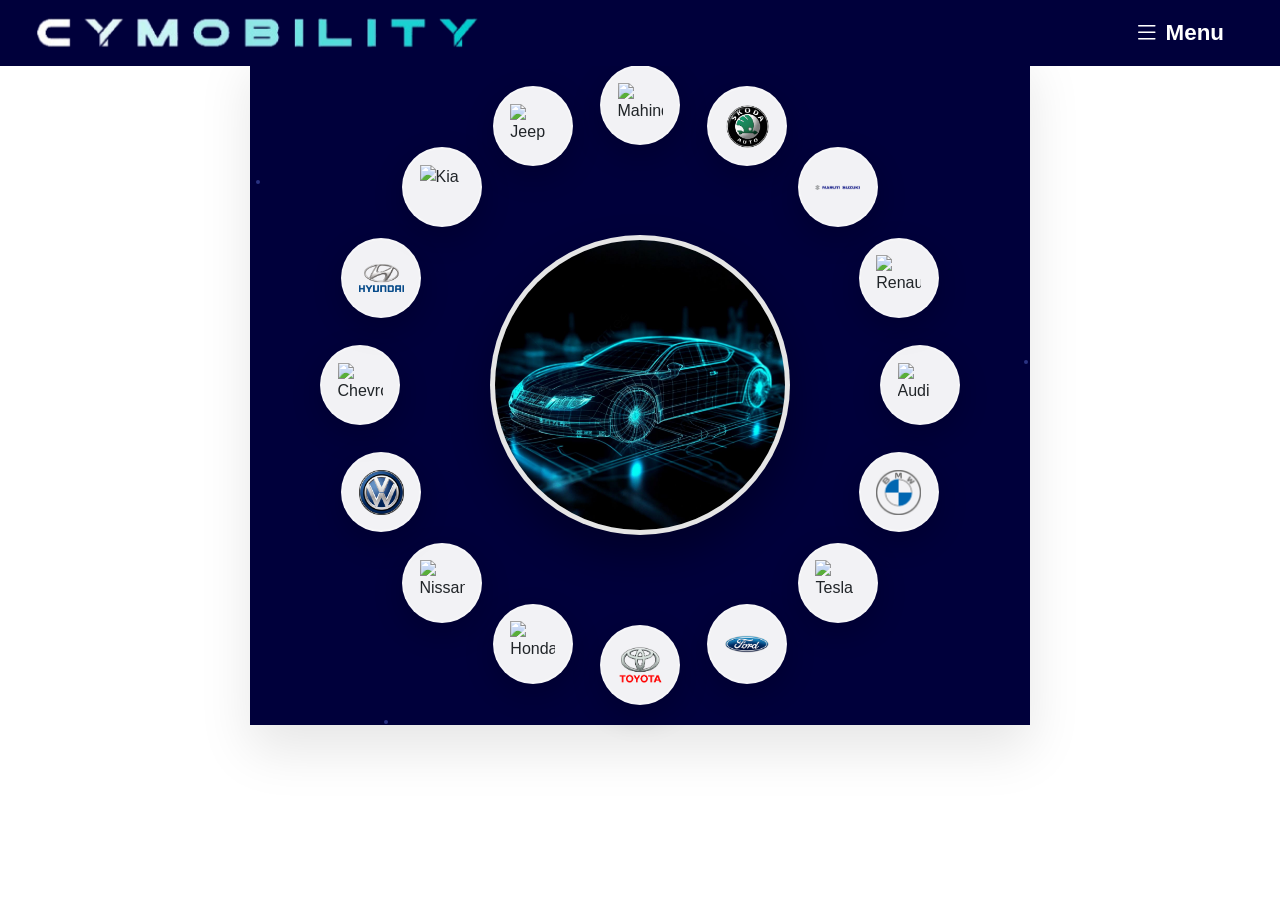
==== frontendapp/brand.html @ 3e2d5473 "Pushed Brand pages" ====
<!DOCTYPE html>
<html lang="en">
<head>
  <meta charset="UTF-8">
  <meta name="viewport" content="width=device-width, initial-scale=1.0">
  <title>Brand Vulnerability</title>
  <link href="https://cdn.jsdelivr.net/npm/bootstrap@5.3.2/dist/css/bootstrap.min.css" rel="stylesheet">
  <link rel="stylesheet" href="assets/css/brand.css">
  <style>
    /* Make navbar sticky */
    #navbar {
      position: fixed;
      top: 0;
      width: 100%;
      z-index: 1020; /* above content */
    }
    
  </style>
</head>
<body>
  <!-- Navbar -->
  <div id="navbar"></div>

  <div class="container">
    <!-- <h2>Brand Vulnerabilities</h2> -->
    
    <div class="glass-container">
      <!-- Floating particles -->
      <div class="particle"></div>
      <div class="particle"></div>
      <div class="particle"></div>
      <div class="particle"></div>
      <div class="particle"></div>
      
      <div class="carousel-container" id="carousel-container">
        <!-- Pause indicator -->
        <!-- <div class="pause-overlay"></div>
         -->
        <!-- Center car -->
        <div class="center-car">
          <img src="assets/images/car.png" alt="Car">
        </div>

        <!-- Rotating brand orbit -->
        <div class="brand-orbit" id="brand-orbit">
          <div class="brand-logo" data-brand="audi">
            <img src="assets/images/audi.png" alt="Audi">
          </div>
          <div class="brand-logo" data-brand="bmw">
            <img src="assets/images/bmw.png" alt="BMW">
          </div>
          <div class="brand-logo" data-brand="tesla">
            <img src="assets/images/tesla.png" alt="Tesla">
          </div>
          <div class="brand-logo" data-brand="ford">
            <img src="assets/images/ford.png" alt="Ford">
          </div>
          <div class="brand-logo" data-brand="toyota">
            <img src="assets/images/toyota.png" alt="Toyota">
          </div>
          <div class="brand-logo" data-brand="honda">
            <img src="assets/images/hondalogo.png" alt="Honda">
          </div>
          <div class="brand-logo" data-brand="nissan">
            <img src="assets/images/nissan.png" alt="Nissan">
          </div>
          <div class="brand-logo" data-brand="volkswagen">
            <img src="assets/images/volkswagen.png" alt="Volkswagen">
          </div>
          <div class="brand-logo" data-brand="chevrolet">
            <img src="assets/images/chevrolet.png" alt="Chevrolet">
          </div>
          <div class="brand-logo" data-brand="hyundai">
            <img src="assets/images/hyundai.png" alt="Hyundai">
          </div>
          <div class="brand-logo" data-brand="kia">
            <img src="assets/images/kia.png" alt="Kia">
          </div>
          <div class="brand-logo" data-brand="jeep">
            <img src="assets/images/jeep.png" alt="Jeep">
          </div>
          <div class="brand-logo" data-brand="mahindra">
            <img src="assets/images/mahindra.png" alt="Mahindra">
          </div>
          <div class="brand-logo" data-brand="skoda">
            <img src="assets/images/skoda.png" alt="Skoda">
          </div>
          <div class="brand-logo" data-brand="suzuki">
            <img src="assets/images/suzuki.png" alt="Suzuki">
          </div>
          <div class="brand-logo" data-brand="renault">
            <img src="assets/images/renault.png" alt="Renault">
          </div>
        </div>
      </div>
    </div>
  </div>

  <script src="assets/js/brand.js"></script>

  <!-- Navbar Fetch -->
  <script>
    fetch("components/navbar.html")
      .then(res => res.text())
      .then(data => {
        document.getElementById("navbar").innerHTML = data;
      });
  </script>
</body>
</html>
---- frontendapp/assets/css/brand.css ----
body {
      font-family: 'Roboto', sans-serif;
      background: #f8f9fa;
      min-height: 100vh;
      margin: 0;
      padding: 20px 0;
    }

    .container {
      display: flex;
      flex-direction: column;
      align-items: center;
      justify-content: center;
      min-height: 80vh;
    }

    h2 {
      color: #333;
      text-shadow: 2px 2px 4px rgba(0,0,0,0.1);
      margin-bottom: 50px;
      font-weight: 300;
      font-size: 2.5rem;
    }

    .carousel-container {
      position: relative;
      width: 700px;
      height: 600px;
      display: flex;
      align-items: center;
      justify-content: center;
      margin: 0 auto;
      background-color: #00003b;
      
    }

    .center-car {
      position: absolute;
      width: 300px;
      height: 300px;
      border-radius: 50%;
      background: white;
      display: flex;
      align-items: center;
      justify-content: center;
      z-index: 10;
      box-shadow: 0 20px 40px rgba(0,0,0,0.3);
      border: 5px solid rgba(0,0,0,0.1);
      overflow: hidden;
    }

    .center-car img {
      width: 300px;
      height: 300px;
      object-fit: cover;
      border-radius: 50%;
    }

    .brand-orbit {
      position: absolute;
      width: 100%;
      height: 100%;
      animation: rotate 20s linear infinite;
      transition: animation-play-state 0.3s ease;
    }

    .brand-orbit.paused {
      animation-play-state: paused;
    }

    @keyframes rotate {
      from {
        transform: rotate(0deg);
      }
      to {
        transform: rotate(360deg);
      }
    }

    .brand-logo {
      position: absolute;
      width: 80px;
      height: 80px;
      border-radius: 50%;
      background: rgba(255,255,255,0.95);
      display: flex;
      align-items: center;
      justify-content: center;
      transition: all 0.3s cubic-bezier(0.4, 0, 0.2, 1);
      box-shadow: 0 10px 30px rgba(0,0,0,0.2);
      backdrop-filter: blur(10px);
      border: 2px solid rgba(255,255,255,0.3);
      animation: counterRotate 20s linear infinite;
      cursor: pointer;
    }

    .brand-logo.paused {
      animation-play-state: paused;
    }

    @keyframes counterRotate {
      from {
        transform: rotate(0deg);
      }
      to {
        transform: rotate(-360deg);
      }
    }

    .brand-logo img {
      width: 45px;
      height: 45px;
      object-fit: contain;
      transition: all 0.3s ease;
      pointer-events: none;
    }

    .brand-logo:hover {
      transform: scale(1.3) !important;
      background: linear-gradient(45deg, #ecc104, #f0ec03);
      box-shadow: 0 15px 40px rgba(76, 175, 80, 0.6),
                  0 0 30px rgba(76, 175, 80, 0.4),
                  inset 0 2px 10px rgba(255,255,255,0.3);
      border: 3px solid #f0ec09;
      z-index: 25;
      animation-play-state: paused;
    }

    .brand-logo:hover img {
      transform: scale(1.1);
      filter: brightness(1.2) drop-shadow(0 2px 5px rgba(0,0,0,0.3));
    }

    /* .brand-logo.highlighted {
      /* Removed yellow highlight styling */
    /* } */

    /* .brand-logo.highlighted img {
      /* Removed yellow highlight image styling */
    /* } */ */ */

    /* Hover state overrides highlight */
    .brand-logo:hover {
      transform: scale(1.4) !important;
    }

    /* White container background */
    .glass-container {
      background: #00003b;
      backdrop-filter: none;
      border-radius: 0px;
      padding: 40px;
      margin-top: 10px;
      box-shadow: 0 25px 50px rgba(0,0,0,0.1);
    }

    /* Floating particles animation - made darker for white background */
    .particle {
      position: absolute;
      width: 4px;
      height: 4px;
      background: rgba(102, 126, 234, 0.4);
      border-radius: 50%;
      animation: float 6s ease-in-out infinite;
    }

    @keyframes float {
      0%, 100% {
        transform: translateY(0px) rotate(0deg);
        opacity: 0.6;
      }
      50% {
        transform: translateY(-20px) rotate(180deg);
        opacity: 1;
      }
    }

    .particle:nth-child(1) { top: 20%; left: 20%; animation-delay: 0s; }
    .particle:nth-child(2) { top: 40%; left: 80%; animation-delay: 1s; }
    .particle:nth-child(3) { top: 80%; left: 30%; animation-delay: 2s; }
    .particle:nth-child(4) { top: 60%; left: 70%; animation-delay: 3s; }
    .particle:nth-child(5) { top: 10%; left: 60%; animation-delay: 4s; }

    /* Pause indicator */
    .pause-overlay {
      position: absolute;
      top: 10px;
      right: 10px;
      background: rgba(0,0,0,0.7);
      color: white;
      padding: 5px 10px;
      border-radius: 15px;
      font-size: 12px;
      opacity: 0;
      transition: opacity 0.3s ease;
      z-index: 30;
    }

    .carousel-container.paused .pause-overlay {
      opacity: 1;
    }
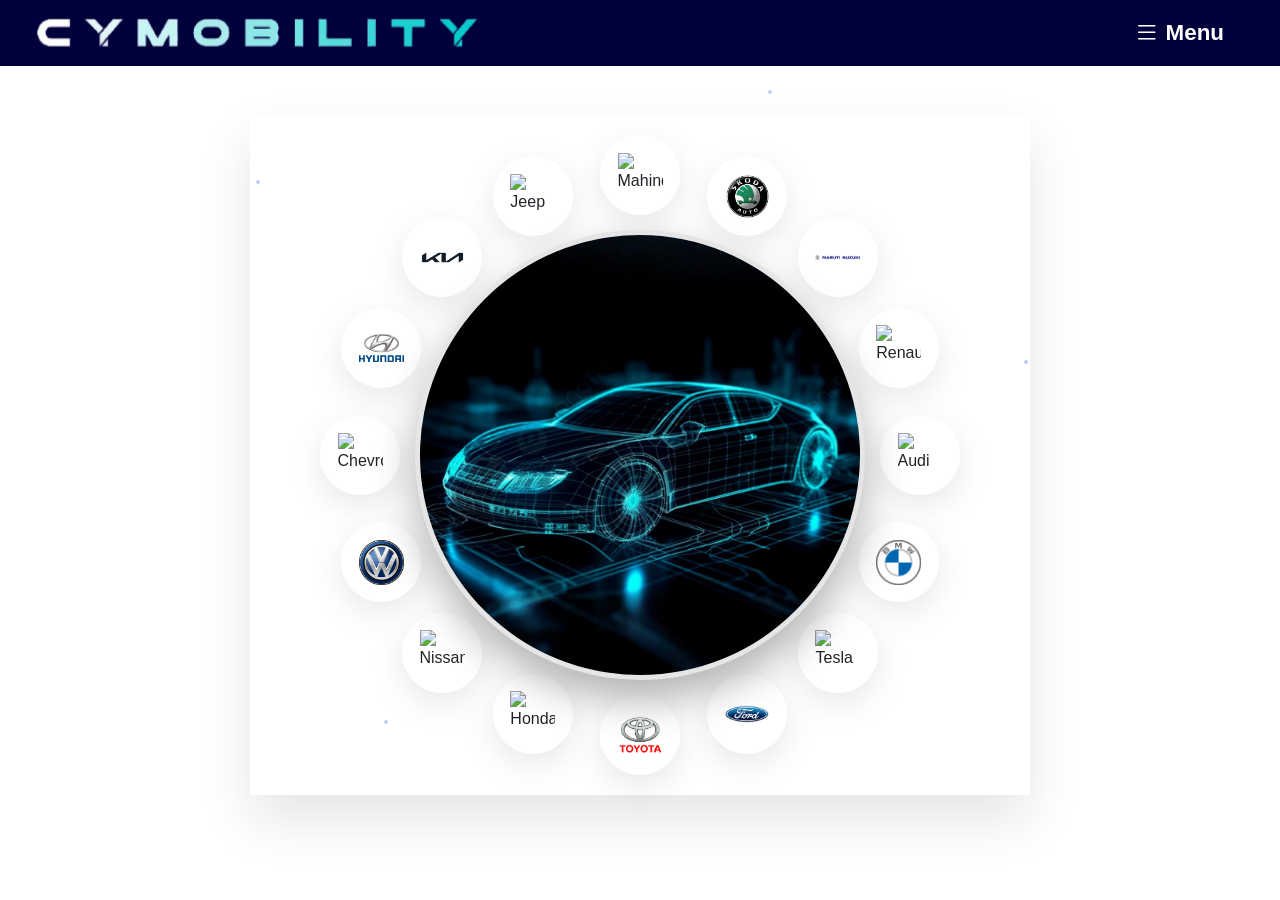
==== commit 601d1383: "Pushed all the phase 1files" ====
--- a/frontendapp/brand.html
+++ b/frontendapp/brand.html
@@ -5,9 +5,10 @@
   <meta name="viewport" content="width=device-width, initial-scale=1.0">
   <title>Brand Vulnerability</title>
   <link href="https://cdn.jsdelivr.net/npm/bootstrap@5.3.2/dist/css/bootstrap.min.css" rel="stylesheet">
+  <link href="https://cdn.jsdelivr.net/npm/bootstrap-icons@1.11.3/font/bootstrap-icons.css" rel="stylesheet">
   <link rel="stylesheet" href="assets/css/brand.css">
   <style>
-    /* Make navbar sticky */
+    /* Make navbar fixed */
     #navbar {
       position: fixed;
       top: 0;
@@ -97,6 +98,7 @@
   </div>
 
   <script src="assets/js/brand.js"></script>
+  <script src="https://cdn.jsdelivr.net/npm/bootstrap@5.3.2/dist/js/bootstrap.bundle.min.js"></script>
 
   <!-- Navbar Fetch -->
   <script>
--- a/frontendapp/assets/css/brand.css
+++ b/frontendapp/assets/css/brand.css
@@ -1,17 +1,25 @@
- body {
+body {
       font-family: 'Roboto', sans-serif;
       background: #f8f9fa;
       min-height: 100vh;
       margin: 0;
       padding: 20px 0;
+      background-image: url('../images/branddarker.jpg');
+      background-size: cover;
+      display: flex;
+      flex-direction: column;
     }
 
     .container {
       display: flex;
-      flex-direction: column;
-      align-items: center;
-      justify-content: center;
-      min-height: 80vh;
+      /* flex-direction: column; */
+      align-items: center;
+      justify-content: center;
+      /* min-height: 80vh;
+      margin-top: 30px; */
+      flex: 1;
+      padding: 40px 0;
+      margin: 0;
     }
 
     h2 {
@@ -30,14 +38,14 @@
       align-items: center;
       justify-content: center;
       margin: 0 auto;
-      background-color: #00003b;
+      /* background-color: #00003b; */
       
     }
 
     .center-car {
       position: absolute;
-      width: 300px;
-      height: 300px;
+      width: 450px;
+      height: 450px;
       border-radius: 50%;
       background: white;
       display: flex;
@@ -50,8 +58,8 @@
     }
 
     .center-car img {
-      width: 300px;
-      height: 300px;
+      width: 450px;
+      height: 450px;
       object-fit: cover;
       border-radius: 50%;
     }
@@ -87,7 +95,7 @@
       align-items: center;
       justify-content: center;
       transition: all 0.3s cubic-bezier(0.4, 0, 0.2, 1);
-      box-shadow: 0 10px 30px rgba(0,0,0,0.2);
+      box-shadow: 0 10px 30px rgba(151, 134, 134, 0.2);
       backdrop-filter: blur(10px);
       border: 2px solid rgba(255,255,255,0.3);
       animation: counterRotate 20s linear infinite;
@@ -146,7 +154,7 @@
 
     /* White container background */
     .glass-container {
-      background: #00003b;
+      /* background: #00003b; */
       backdrop-filter: none;
       border-radius: 0px;
       padding: 40px;
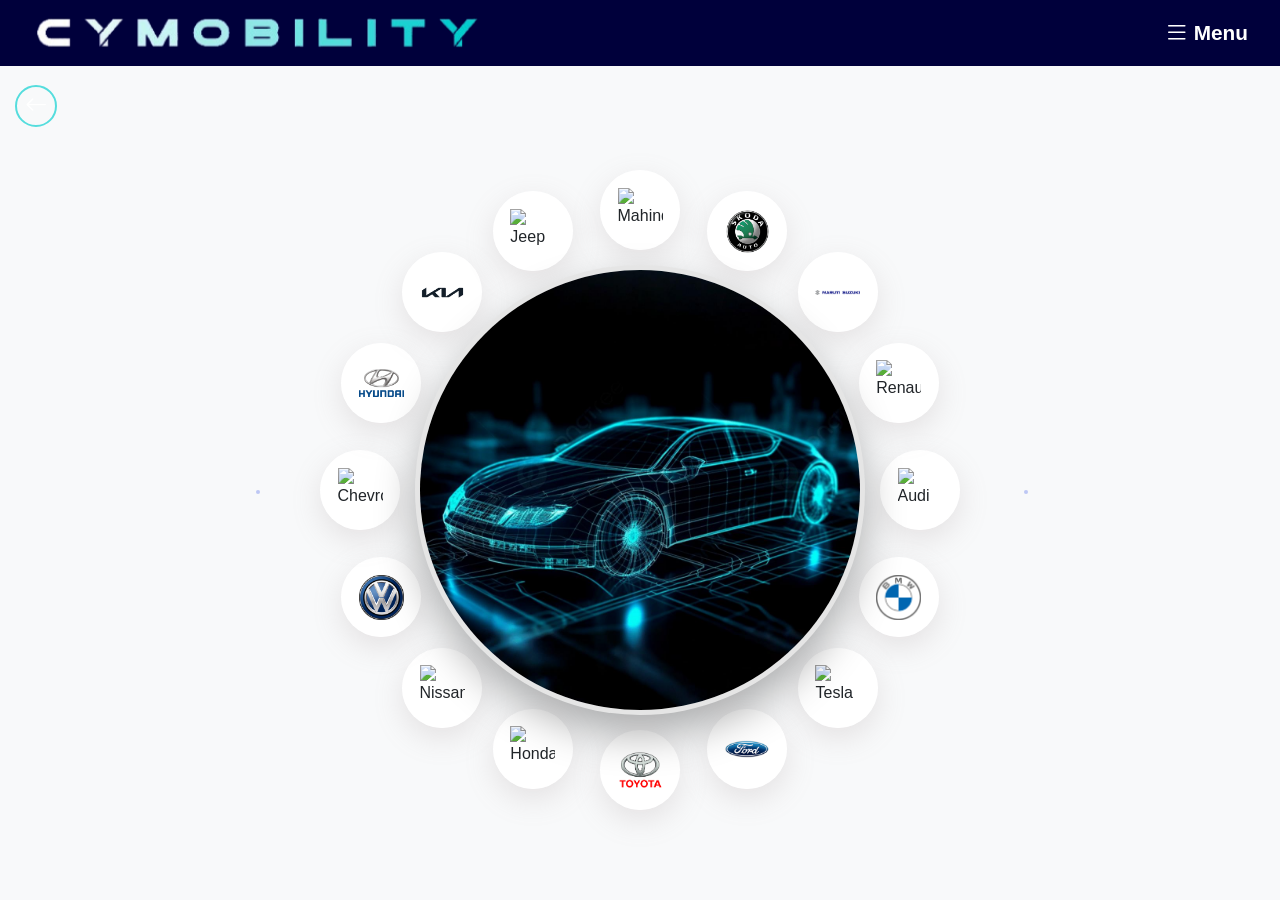
==== commit 6f1d9291: "Frontend and backend updates" ====
--- a/frontendapp/brand.html
+++ b/frontendapp/brand.html
@@ -1,30 +1,70 @@
 <!DOCTYPE html>
 <html lang="en">
 <head>
-  <meta charset="UTF-8">
-  <meta name="viewport" content="width=device-width, initial-scale=1.0">
+  <meta charset="UTF-8" />
+  <meta name="viewport" content="width=device-width, initial-scale=1.0" />
   <title>Brand Vulnerability</title>
-  <link href="https://cdn.jsdelivr.net/npm/bootstrap@5.3.2/dist/css/bootstrap.min.css" rel="stylesheet">
-  <link href="https://cdn.jsdelivr.net/npm/bootstrap-icons@1.11.3/font/bootstrap-icons.css" rel="stylesheet">
-  <link rel="stylesheet" href="assets/css/brand.css">
+
+  <!-- Bootstrap & Icons -->
+  <link href="https://cdn.jsdelivr.net/npm/bootstrap@5.3.2/dist/css/bootstrap.min.css" rel="stylesheet" />
+  <link href="https://cdn.jsdelivr.net/npm/bootstrap-icons@1.11.3/font/bootstrap-icons.css" rel="stylesheet" />
+
+  <!-- Custom CSS -->
+  <link rel="stylesheet" href="assets/css/brand.css" />
+
   <style>
-    /* Make navbar fixed */
+    /* Navbar fixed at top */
     #navbar {
       position: fixed;
       top: 0;
       width: 100%;
-      z-index: 1020; /* above content */
+      z-index: 1020;
     }
-    
+
+    /* Back button styling */
+    .back-btn {
+      position: fixed;
+      left: 15px;
+      top: 85px; /* Adjust this to match your navbar height + margin */
+      width: 42px;
+      height: 42px;
+      color: white;
+      border: 2px solid #55dddd;
+      border-radius: 50%;
+      background: transparent;
+      display: flex;
+      align-items: center;
+      justify-content: center;
+      z-index: 1100;
+      opacity: 1;
+      transform: translateY(0);
+      transition: all 0.25s ease-in-out;
+    }
+
+    .back-btn i {
+      font-size: 1.4rem;
+      font-weight: bold;
+    }
+
+    .back-btn:hover {
+      background-color: #55dddd;
+      color: black;
+    }
+
   </style>
 </head>
+
 <body>
   <!-- Navbar -->
   <div id="navbar"></div>
 
+  <!-- Back Button -->
+  <button class="back-btn" id="backButton" onclick="window.location.href='company.html'">
+    <i class="bi bi-arrow-left"></i>
+  </button>
+
+  <!-- Main Container -->
   <div class="container">
-    <!-- <h2>Brand Vulnerabilities</h2> -->
-    
     <div class="glass-container">
       <!-- Floating particles -->
       <div class="particle"></div>
@@ -32,81 +72,55 @@
       <div class="particle"></div>
       <div class="particle"></div>
       <div class="particle"></div>
-      
+
+      <!-- Carousel -->
       <div class="carousel-container" id="carousel-container">
-        <!-- Pause indicator -->
-        <!-- <div class="pause-overlay"></div>
-         -->
-        <!-- Center car -->
+        <!-- Center Car -->
         <div class="center-car">
           <img src="assets/images/car.png" alt="Car">
         </div>
 
-        <!-- Rotating brand orbit -->
+        <!-- Rotating Brand Orbit -->
         <div class="brand-orbit" id="brand-orbit">
-          <div class="brand-logo" data-brand="audi">
-            <img src="assets/images/audi.png" alt="Audi">
-          </div>
-          <div class="brand-logo" data-brand="bmw">
-            <img src="assets/images/bmw.png" alt="BMW">
-          </div>
-          <div class="brand-logo" data-brand="tesla">
-            <img src="assets/images/tesla.png" alt="Tesla">
-          </div>
-          <div class="brand-logo" data-brand="ford">
-            <img src="assets/images/ford.png" alt="Ford">
-          </div>
-          <div class="brand-logo" data-brand="toyota">
-            <img src="assets/images/toyota.png" alt="Toyota">
-          </div>
-          <div class="brand-logo" data-brand="honda">
-            <img src="assets/images/hondalogo.png" alt="Honda">
-          </div>
-          <div class="brand-logo" data-brand="nissan">
-            <img src="assets/images/nissan.png" alt="Nissan">
-          </div>
-          <div class="brand-logo" data-brand="volkswagen">
-            <img src="assets/images/volkswagen.png" alt="Volkswagen">
-          </div>
-          <div class="brand-logo" data-brand="chevrolet">
-            <img src="assets/images/chevrolet.png" alt="Chevrolet">
-          </div>
-          <div class="brand-logo" data-brand="hyundai">
-            <img src="assets/images/hyundai.png" alt="Hyundai">
-          </div>
-          <div class="brand-logo" data-brand="kia">
-            <img src="assets/images/kia.png" alt="Kia">
-          </div>
-          <div class="brand-logo" data-brand="jeep">
-            <img src="assets/images/jeep.png" alt="Jeep">
-          </div>
-          <div class="brand-logo" data-brand="mahindra">
-            <img src="assets/images/mahindra.png" alt="Mahindra">
-          </div>
-          <div class="brand-logo" data-brand="skoda">
-            <img src="assets/images/skoda.png" alt="Skoda">
-          </div>
-          <div class="brand-logo" data-brand="suzuki">
-            <img src="assets/images/suzuki.png" alt="Suzuki">
-          </div>
-          <div class="brand-logo" data-brand="renault">
-            <img src="assets/images/renault.png" alt="Renault">
-          </div>
+          <div class="brand-logo" data-brand="audi"><img src="assets/images/audi.png" alt="Audi"></div>
+          <div class="brand-logo" data-brand="bmw"><img src="assets/images/bmw.png" alt="BMW"></div>
+          <div class="brand-logo" data-brand="tesla"><img src="assets/images/tesla.png" alt="Tesla"></div>
+          <div class="brand-logo" data-brand="ford"><img src="assets/images/ford.png" alt="Ford"></div>
+          <div class="brand-logo" data-brand="toyota"><img src="assets/images/toyota.png" alt="Toyota"></div>
+          <div class="brand-logo" data-brand="honda"><img src="assets/images/hondalogo.png" alt="Honda"></div>
+          <div class="brand-logo" data-brand="nissan"><img src="assets/images/nissan.png" alt="Nissan"></div>
+          <div class="brand-logo" data-brand="volkswagen"><img src="assets/images/volkswagen.png" alt="Volkswagen"></div>
+          <div class="brand-logo" data-brand="chevrolet"><img src="assets/images/chevrolet.png" alt="Chevrolet"></div>
+          <div class="brand-logo" data-brand="hyundai"><img src="assets/images/hyundai.png" alt="Hyundai"></div>
+          <div class="brand-logo" data-brand="kia"><img src="assets/images/kia.png" alt="Kia"></div>
+          <div class="brand-logo" data-brand="jeep"><img src="assets/images/jeep.png" alt="Jeep"></div>
+          <div class="brand-logo" data-brand="mahindra"><img src="assets/images/mahindra.png" alt="Mahindra"></div>
+          <div class="brand-logo" data-brand="skoda"><img src="assets/images/skoda.png" alt="Skoda"></div>
+          <div class="brand-logo" data-brand="suzuki"><img src="assets/images/suzuki.png" alt="Suzuki"></div>
+          <div class="brand-logo" data-brand="renault"><img src="assets/images/renault.png" alt="Renault"></div>
         </div>
       </div>
     </div>
   </div>
 
-  <script src="assets/js/brand.js"></script>
+  <!-- Scripts -->
+  <script type="module" src="assets/js/brand.js"></script>
   <script src="https://cdn.jsdelivr.net/npm/bootstrap@5.3.2/dist/js/bootstrap.bundle.min.js"></script>
 
-  <!-- Navbar Fetch -->
+  <!-- load navbar helper script normally (must be available before calling initNavbar) -->
+  <script src="components/navbar.js"></script>
+
   <script>
-    fetch("components/navbar.html")
-      .then(res => res.text())
-      .then(data => {
-        document.getElementById("navbar").innerHTML = data;
-      });
+    fetch("components/navbar.html", { cache: 'no-store' })
+      .then(res => res.ok ? res.text() : Promise.reject(res.status))
+      .then(html => {
+        document.getElementById("navbar").innerHTML = html;
+        // NOW call the initializer defined in navbar.js
+        if (typeof window.initNavbar === 'function') window.initNavbar();
+        else console.warn('initNavbar not found — ensure components/navbar.js is loaded.');
+      })
+      .catch(err => console.error('Failed to load navbar:', err));
   </script>
+  
 </body>
-</html>+</html>
--- a/frontendapp/assets/css/brand.css
+++ b/frontendapp/assets/css/brand.css
@@ -1,209 +1,210 @@
 body {
-      font-family: 'Roboto', sans-serif;
-      background: #f8f9fa;
-      min-height: 100vh;
-      margin: 0;
-      padding: 20px 0;
-      background-image: url('../images/branddarker.jpg');
-      background-size: cover;
-      display: flex;
-      flex-direction: column;
-    }
-
-    .container {
-      display: flex;
-      /* flex-direction: column; */
-      align-items: center;
-      justify-content: center;
-      /* min-height: 80vh;
-      margin-top: 30px; */
-      flex: 1;
-      padding: 40px 0;
-      margin: 0;
-    }
-
-    h2 {
-      color: #333;
-      text-shadow: 2px 2px 4px rgba(0,0,0,0.1);
-      margin-bottom: 50px;
-      font-weight: 300;
-      font-size: 2.5rem;
-    }
-
-    .carousel-container {
-      position: relative;
-      width: 700px;
-      height: 600px;
-      display: flex;
-      align-items: center;
-      justify-content: center;
-      margin: 0 auto;
-      /* background-color: #00003b; */
-      
-    }
-
-    .center-car {
-      position: absolute;
-      width: 450px;
-      height: 450px;
-      border-radius: 50%;
-      background: white;
-      display: flex;
-      align-items: center;
-      justify-content: center;
-      z-index: 10;
-      box-shadow: 0 20px 40px rgba(0,0,0,0.3);
-      border: 5px solid rgba(0,0,0,0.1);
-      overflow: hidden;
-    }
-
-    .center-car img {
-      width: 450px;
-      height: 450px;
-      object-fit: cover;
-      border-radius: 50%;
-    }
-
-    .brand-orbit {
-      position: absolute;
-      width: 100%;
-      height: 100%;
-      animation: rotate 20s linear infinite;
-      transition: animation-play-state 0.3s ease;
-    }
-
-    .brand-orbit.paused {
-      animation-play-state: paused;
-    }
-
-    @keyframes rotate {
-      from {
-        transform: rotate(0deg);
-      }
-      to {
-        transform: rotate(360deg);
-      }
-    }
-
-    .brand-logo {
-      position: absolute;
-      width: 80px;
-      height: 80px;
-      border-radius: 50%;
-      background: rgba(255,255,255,0.95);
-      display: flex;
-      align-items: center;
-      justify-content: center;
-      transition: all 0.3s cubic-bezier(0.4, 0, 0.2, 1);
-      box-shadow: 0 10px 30px rgba(151, 134, 134, 0.2);
-      backdrop-filter: blur(10px);
-      border: 2px solid rgba(255,255,255,0.3);
-      animation: counterRotate 20s linear infinite;
-      cursor: pointer;
-    }
-
-    .brand-logo.paused {
-      animation-play-state: paused;
-    }
-
-    @keyframes counterRotate {
-      from {
-        transform: rotate(0deg);
-      }
-      to {
-        transform: rotate(-360deg);
-      }
-    }
-
-    .brand-logo img {
-      width: 45px;
-      height: 45px;
-      object-fit: contain;
-      transition: all 0.3s ease;
-      pointer-events: none;
-    }
-
-    .brand-logo:hover {
-      transform: scale(1.3) !important;
-      background: linear-gradient(45deg, #ecc104, #f0ec03);
-      box-shadow: 0 15px 40px rgba(76, 175, 80, 0.6),
-                  0 0 30px rgba(76, 175, 80, 0.4),
-                  inset 0 2px 10px rgba(255,255,255,0.3);
-      border: 3px solid #f0ec09;
-      z-index: 25;
-      animation-play-state: paused;
-    }
-
-    .brand-logo:hover img {
-      transform: scale(1.1);
-      filter: brightness(1.2) drop-shadow(0 2px 5px rgba(0,0,0,0.3));
-    }
-
-    /* .brand-logo.highlighted {
-      /* Removed yellow highlight styling */
-    /* } */
-
-    /* .brand-logo.highlighted img {
-      /* Removed yellow highlight image styling */
-    /* } */ */ */
-
-    /* Hover state overrides highlight */
-    .brand-logo:hover {
-      transform: scale(1.4) !important;
-    }
-
-    /* White container background */
-    .glass-container {
-      /* background: #00003b; */
-      backdrop-filter: none;
-      border-radius: 0px;
-      padding: 40px;
-      margin-top: 10px;
-      box-shadow: 0 25px 50px rgba(0,0,0,0.1);
-    }
-
-    /* Floating particles animation - made darker for white background */
-    .particle {
-      position: absolute;
-      width: 4px;
-      height: 4px;
-      background: rgba(102, 126, 234, 0.4);
-      border-radius: 50%;
-      animation: float 6s ease-in-out infinite;
-    }
-
-    @keyframes float {
-      0%, 100% {
-        transform: translateY(0px) rotate(0deg);
-        opacity: 0.6;
-      }
-      50% {
-        transform: translateY(-20px) rotate(180deg);
-        opacity: 1;
-      }
-    }
-
-    .particle:nth-child(1) { top: 20%; left: 20%; animation-delay: 0s; }
-    .particle:nth-child(2) { top: 40%; left: 80%; animation-delay: 1s; }
-    .particle:nth-child(3) { top: 80%; left: 30%; animation-delay: 2s; }
-    .particle:nth-child(4) { top: 60%; left: 70%; animation-delay: 3s; }
-    .particle:nth-child(5) { top: 10%; left: 60%; animation-delay: 4s; }
-
-    /* Pause indicator */
-    .pause-overlay {
-      position: absolute;
-      top: 10px;
-      right: 10px;
-      background: rgba(0,0,0,0.7);
-      color: white;
-      padding: 5px 10px;
-      border-radius: 15px;
-      font-size: 12px;
-      opacity: 0;
-      transition: opacity 0.3s ease;
-      z-index: 30;
-    }
-
-    .carousel-container.paused .pause-overlay {
-      opacity: 1;
-    }+  font-family: Verdana, Geneva, Tahoma, sans-serif !important;
+  background: #f8f9fa;
+  min-height: 100vh;
+  margin: 0;
+  padding: 0; /* Remove padding */
+  background-image: url('../images/brandbg.jpg');
+  background-position: center;
+  background-repeat: no-repeat;
+  background-size: cover;
+  overflow: hidden;
+  display: flex;
+  flex-direction: column;
+}
+
+.container {
+  display: flex;
+  align-items: center;
+  justify-content: center;
+  flex: 1;
+  padding: 0 !important; /* Force remove Bootstrap padding */
+  margin: 0 !important; /* Force remove margin */
+  max-width: none !important; /* Remove Bootstrap max-width */
+  width: 100vw !important; /* Full viewport width */
+  height: 100vh; /* Full viewport height */
+  padding-top: 80px !important; /* Account for navbar height */
+  position: relative;
+}
+
+h2 {
+  color: #333;
+  text-shadow: 2px 2px 4px rgba(0,0,0,0.1);
+  margin-bottom: 50px;
+  font-weight: 300;
+  font-size: 2.5rem;
+}
+
+.carousel-container {
+  position: absolute;
+  top: 50%;
+  left: 50%;
+  transform: translate(-50%, -50%);
+  width: 700px;
+  height: 600px;
+  display: flex;
+  align-items: center;
+  justify-content: center;
+}
+
+.center-car {
+  position: absolute;
+  top: 50%;
+  left: 50%;
+  transform: translate(-50%, -50%);
+  width: 450px;
+  height: 450px;
+  border-radius: 50%;
+  background: white;
+  display: flex;
+  align-items: center;
+  justify-content: center;
+  z-index: 10;
+  box-shadow: 0 20px 40px rgba(0,0,0,0.3);
+  border: 5px solid rgba(0,0,0,0.1);
+  overflow: hidden;
+}
+
+.center-car img {
+  width: 450px;
+  height: 450px;
+  object-fit: cover;
+  border-radius: 50%;
+}
+
+.brand-orbit {
+  position: absolute;
+  width: 100%;
+  height: 100%;
+  animation: rotate 20s linear infinite;
+  transition: animation-play-state 0.3s ease;
+}
+
+.brand-orbit.paused {
+  animation-play-state: paused;
+}
+
+@keyframes rotate {
+  from {
+    transform: rotate(0deg);
+  }
+  to {
+    transform: rotate(360deg);
+  }
+}
+
+.brand-logo {
+  position: absolute;
+  width: 80px;
+  height: 80px;
+  border-radius: 50%;
+  background: rgba(255,255,255,0.95);
+  display: flex;
+  align-items: center;
+  justify-content: center;
+  transition: all 0.3s cubic-bezier(0.4, 0, 0.2, 1);
+  box-shadow: 0 10px 30px rgba(151, 134, 134, 0.2);
+  backdrop-filter: blur(10px);
+  border: 2px solid rgba(255,255,255,0.3);
+  animation: counterRotate 20s linear infinite;
+  cursor: pointer;
+}
+
+.brand-logo.paused {
+  animation-play-state: paused;
+}
+
+@keyframes counterRotate {
+  from {
+    transform: rotate(0deg);
+  }
+  to {
+    transform: rotate(-360deg);
+  }
+}
+
+.brand-logo img {
+  width: 45px;
+  height: 45px;
+  object-fit: contain;
+  transition: all 0.3s ease;
+  pointer-events: none;
+}
+
+.brand-logo:hover {
+  transform: scale(1.3) !important;
+  background: linear-gradient(45deg, #24b5e5, #24b7f1);
+  box-shadow: 0 15px 40px rgba(76, 175, 80, 0.6),
+              0 0 30px rgba(76, 175, 80, 0.4),
+              inset 0 2px 10px rgba(255,255,255,0.3);
+  border: 3px solid #21a5d0;
+  z-index: 25;
+  animation-play-state: paused;
+}
+
+.brand-logo:hover img {
+  transform: scale(1.1);
+  filter: brightness(1.2) drop-shadow(0 2px 5px rgba(0,0,0,0.3));
+}
+
+/* White container background */
+.glass-container {
+  backdrop-filter: none;
+  border-radius: 0px;
+  padding: 0 !important; /* Force remove padding */
+  margin: 0 !important; /* Force remove margin */
+  box-shadow: 0 25px 50px rgba(0,0,0,0.1);
+  display: flex;
+  align-items: center;
+  justify-content: center;
+  position: relative;
+  width: 100%;
+  height: 100%;
+}
+
+/* Floating particles animation */
+.particle {
+  position: absolute;
+  width: 4px;
+  height: 4px;
+  background: rgba(102, 126, 234, 0.4);
+  border-radius: 50%;
+  animation: float 6s ease-in-out infinite;
+  pointer-events: none; /* Don't interfere with clicks */
+}
+
+@keyframes float {
+  0%, 100% {
+    transform: translateY(0px) rotate(0deg);
+    opacity: 0.6;
+  }
+  50% {
+    transform: translateY(-20px) rotate(180deg);
+    opacity: 1;
+  }
+}
+
+.particle:nth-child(1) { top: 20%; left: 20%; animation-delay: 0s; }
+.particle:nth-child(2) { top: 40%; left: 80%; animation-delay: 1s; }
+.particle:nth-child(3) { top: 80%; left: 30%; animation-delay: 2s; }
+.particle:nth-child(4) { top: 60%; left: 70%; animation-delay: 3s; }
+.particle:nth-child(5) { top: 10%; left: 60%; animation-delay: 4s; }
+
+/* Pause indicator */
+.pause-overlay {
+  position: absolute;
+  top: 10px;
+  right: 10px;
+  background: rgba(0,0,0,0.7);
+  color: white;
+  padding: 5px 10px;
+  border-radius: 15px;
+  font-size: 12px;
+  opacity: 0;
+  transition: opacity 0.3s ease;
+  z-index: 30;
+}
+
+.carousel-container.paused .pause-overlay {
+  opacity: 1;
+}
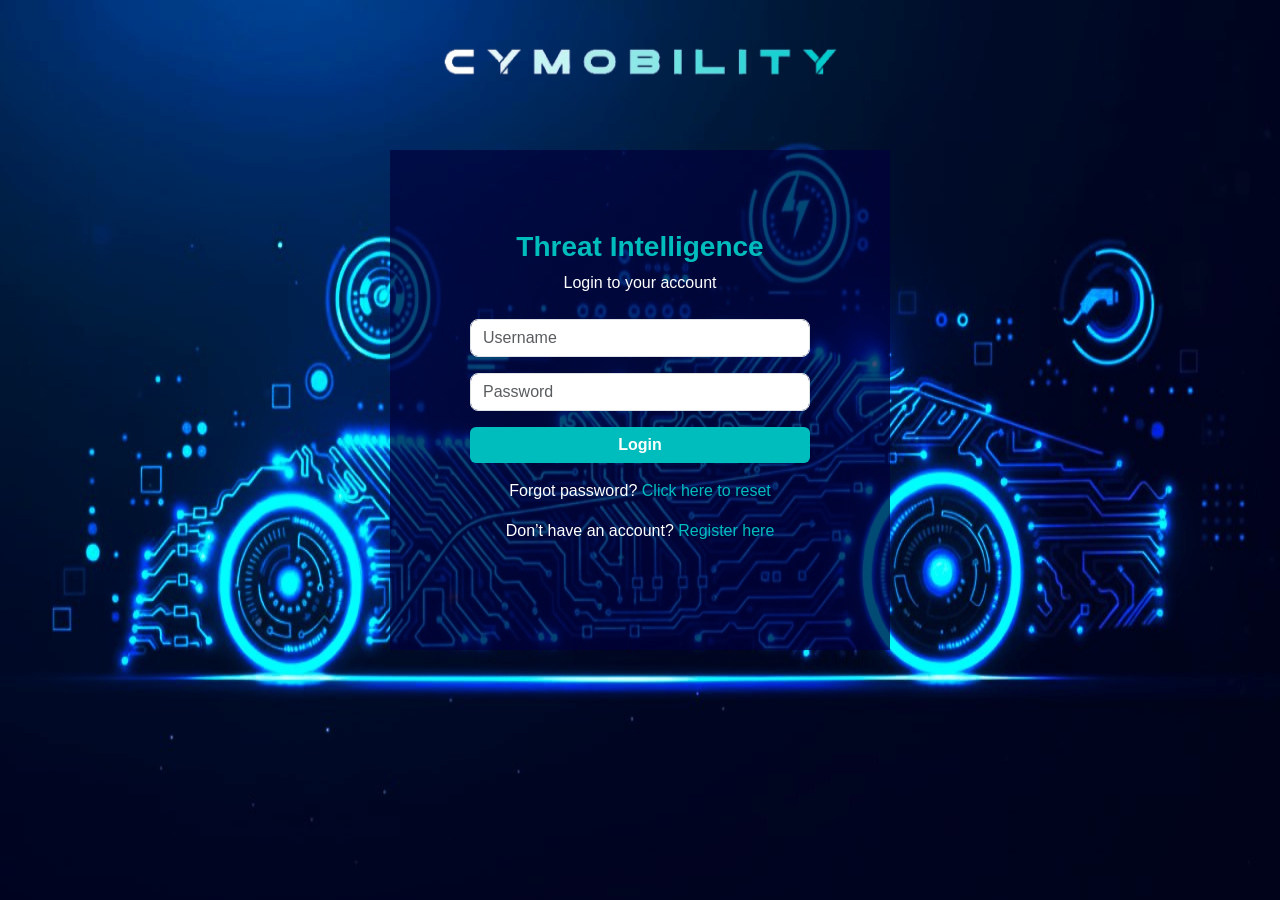
==== commit 81224c5c: "Modified session based login" ====
--- a/frontendapp/brand.html
+++ b/frontendapp/brand.html
@@ -109,6 +109,7 @@
 
   <!-- load navbar helper script normally (must be available before calling initNavbar) -->
   <script src="components/navbar.js"></script>
+  <script type="module" src="assets/js/protected.js"></script>
 
   <script>
     fetch("components/navbar.html", { cache: 'no-store' })
